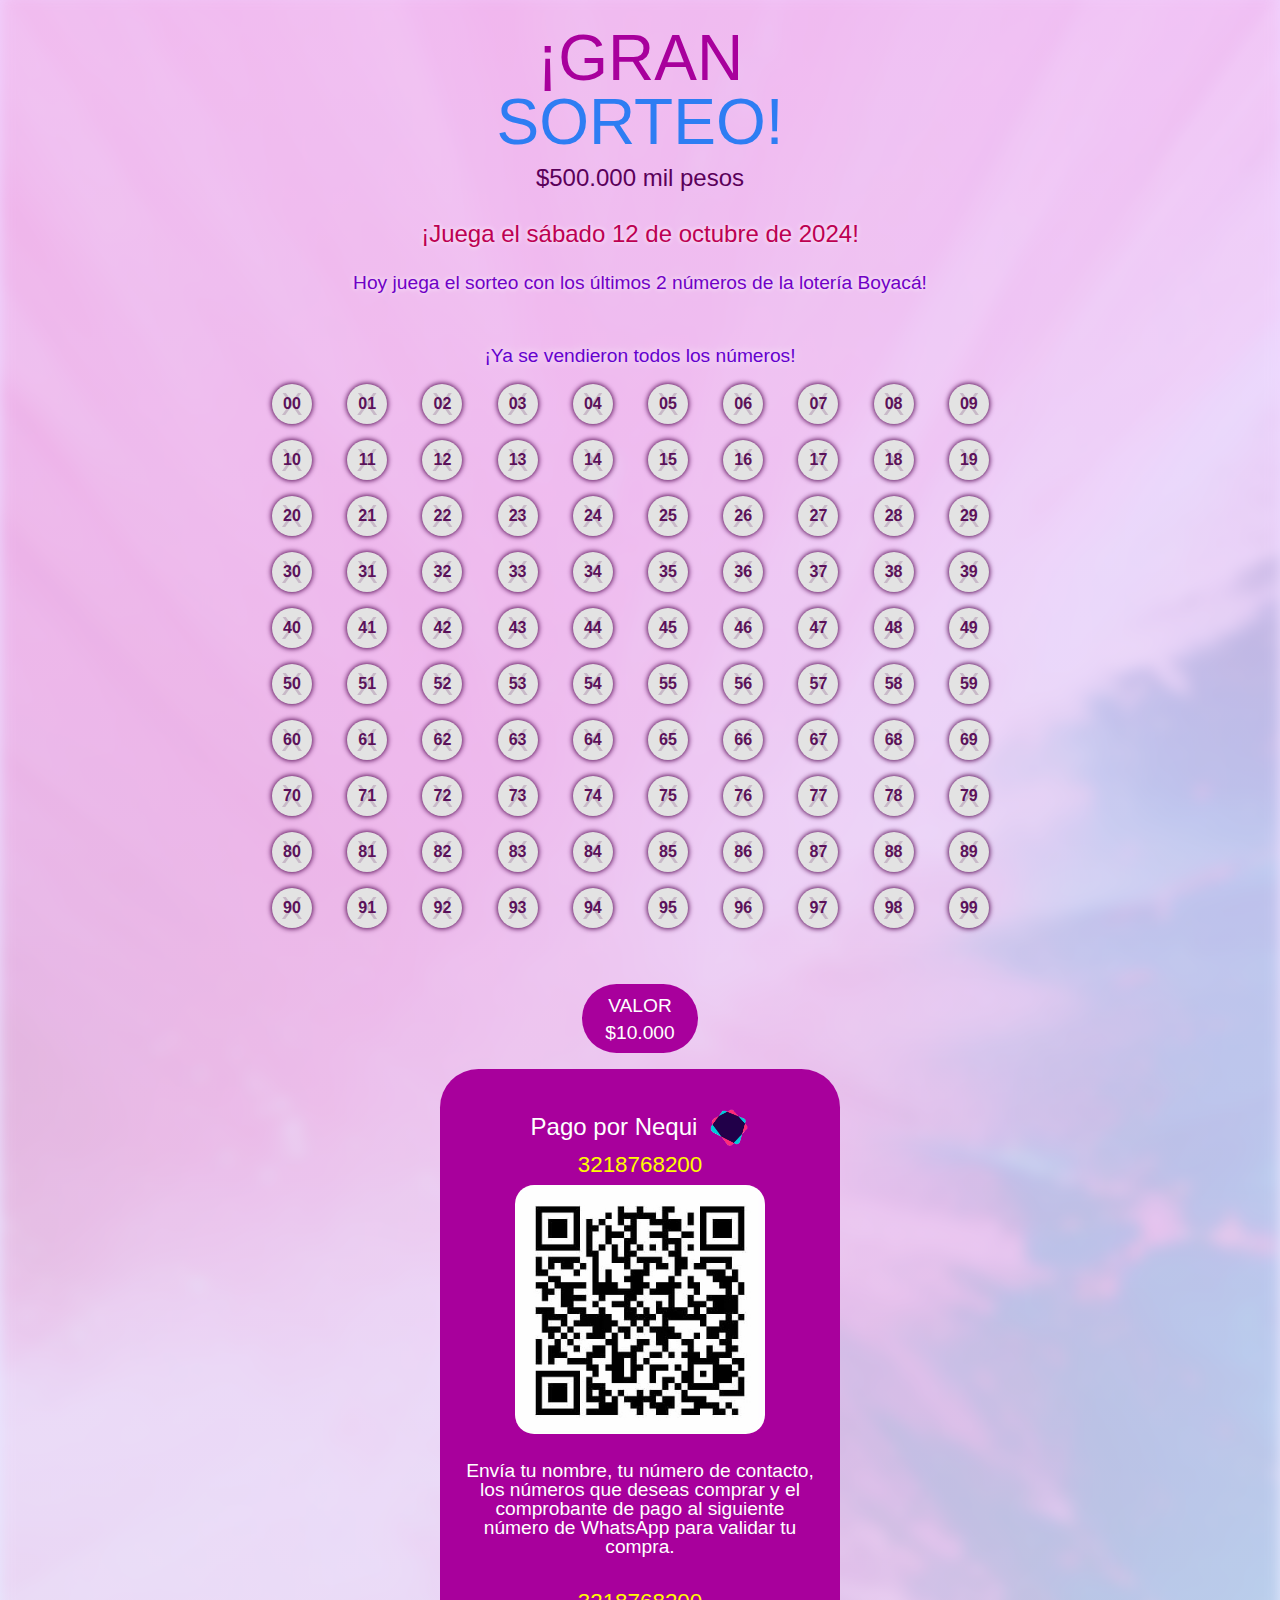
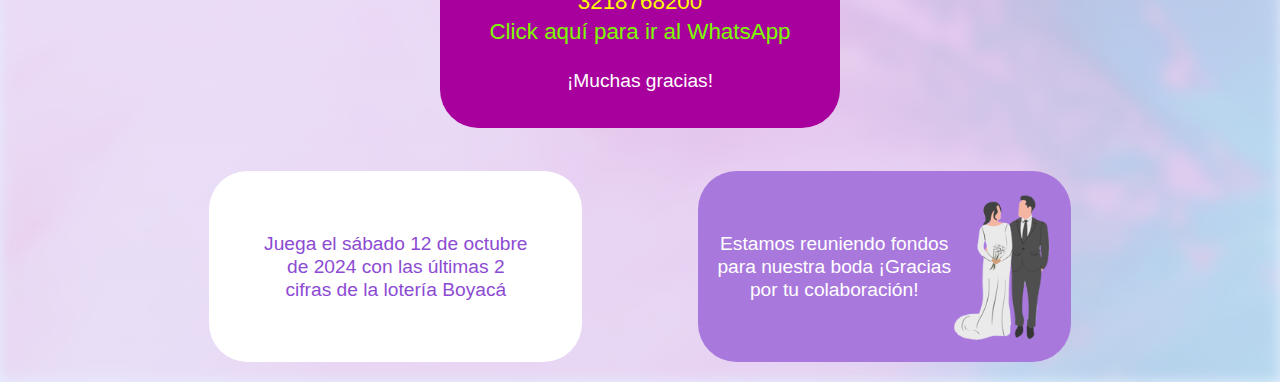
==== index.html @ ab6ca32f "Sorteo de bodas de katherine" ====
<!DOCTYPE html>
<html lang="es">
<head>
    <meta charset="UTF-8">
    <meta name="viewport" content="width=device-width, initial-scale=1.0">
    <link rel="stylesheet" href="base.css?v=24">
    <link rel="stylesheet" href="index.css?v=24">
    <link rel="shortcut icon" href="icono.ico?v=24" type="image/x-icon">
    <script defer src="index.js?v=24"></script>
    <title>Sorteo para nuestra boda</title>
</head>
<body>
    <div class="titulo">
        <h1><span class="t1">¡GRAN</span><span class="t2">SORTEO!</span></h1>
        <h2>$500.000 mil pesos</h2>    
    </div>
    <span class="anuncion-fecha">¡Juega el sábado 12 de octubre de 2024!</span>
    <span id="spanTemporizador"></span>
    <span id="numerosSobrantes">Escoge tu número!</span>
    <!-- <span class="aviso-toca">¡Toca los números para seleccionarlos!</span>
    <span class="aviso-numeros">🚫 Los números tachados ya están vendidos</span> -->
    <div id="tabla"></div>
    <div class="div-precio">
        <div class="div-valor">
            <span>VALOR</span>
            <span>$10.000</span>
        </div>
        <div class="metodo-pago">
            <span class="span-nequi">Pago por Nequi <img class="logo-nequi" src="logo_nequi.png?v=24" alt=""></span>
            <span class="numero-celular">3218768200</span>
            <img class="qr" src="qr_nequi.jpg?v=24" alt="">
            <span class="informacion">Envía tu nombre, tu número de contacto, los números que deseas comprar y el comprobante de pago al siguiente número de WhatsApp para validar tu compra.</span>
            <span class="informacion"></span>
            <span class="numero-celular">3218768200</span>
            <a class="enlace" href="https://wa.me/573218768200" target="_blank">Click aquí para ir al WhatsApp</a>
            <span class="informacion">¡Muchas gracias!</span>
        </div>
    </div>
    <div class="div-contenedor-detalles">
        <div class="div-detalles">
            <span>Juega el sábado 12 de octubre de 2024 con las últimas 2 cifras de la lotería Boyacá</span>
            <div class="div-imagen">
                <h3>Estamos reuniendo fondos para nuestra boda ¡Gracias por tu colaboración!</h3>
                <img src="casados.png?v=24" alt="">
            </div>
        </div>
    </div>
    <div id="contenedorMensaje">
        <span class="titulo-mensaje">Has elegido los siguientes números</span>
        <span class="aviso-mensaje">🚫 Para quitar un número solo debes seleccionarlo de nuevo en la tabla</span>
        <div id="contenedorNumerosAviso"></div>
        <a id="enlaceComprar" target="_blank">Comprar</a>
    </div>
</body>
</html>
---- base.css ----
html, body, div, span, applet, object, iframe,
h1, h2, h3, h4, h5, h6, p, blockquote, pre,
a, abbr, acronym, address, big, cite, code,
del, dfn, em, img, ins, kbd, q, s, samp,
small, strike, strong, sub, sup, tt, var,
b, u, i, center,
dl, dt, dd, ol, ul, li,
fieldset, form, label, legend,
table, caption, tbody, tfoot, thead, tr, th, td,
article, aside, canvas, details, embed, 
figure, figcaption, footer, header, hgroup, 
menu, nav, output, ruby, section, summary,
time, mark, audio, video {
	border: 0;
	font-size: 100%;
	font: inherit;
	vertical-align: baseline;
}
article, aside, details, figcaption, figure, 
footer, header, hgroup, menu, nav, section {
	display: block;
}
body {
	line-height: 1;
}
ol, ul {
	list-style: none;
}
blockquote, q {
	quotes: none;
}
blockquote:before, blockquote:after,
q:before, q:after {
	content: '';
	content: none;
}
table {
	border-collapse: collapse;
	border-spacing: 0;
}

/* PROPIAS */
*, *::before, *::after {
	box-sizing: border-box;
	margin: 0;
	padding: 0;
}

img,
input,
textarea,
select,
button {
	width: 100%;
}

a {
	text-decoration: none;
}

a,span {
	display: block;
}

body {
    position: relative;
    min-height: 100dvh;
    background: linear-gradient(180deg, rgba(227,167,255,.5) -0%, rgba(228,240,255,1) 100%);
    font-family:'Franklin Gothic Medium', 'Arial Narrow', Arial, sans-serif;
    width: 100%;
    overflow-x: hidden;
}
body::before {
    content: '';
    position: absolute;
    top:-2em;
    left: 0;
    width: 100%;
    height: calc(100% + 2em);
    background-image: url('fondo.webp?v=24');
    background-position: center;
    background-repeat: no-repeat;
    background-size: cover;
    z-index: -1;
    filter: blur(7px);
    opacity: 0.2;
}
---- index.css ----
.titulo {
    animation: titulo 1s linear infinite alternate;
}
@keyframes titulo {
    from {
        scale: 1;
    }
    to {
        scale: .95;
    }
}

h1,h2 {
    width: 100%;
    text-align: center;
}
h1 {
    margin-top: .4em;
    font-size: 4rem;
}
h1 .t1 {
    color: #a8009c;
}
h1 .t2 {
    color: #2e7df3;
}
h2 {
    font-size: 1.5rem;
    padding-block: .5em 1em;
    color: #5b005a;
    margin-bottom: .5rem;
}

.anuncion-fecha {
    text-align: center;
    color: #bd0052;
    font-size: 1.5rem;
    text-shadow: 0px 0px 5px white;
    margin-bottom: .5em;
    padding-inline: 1em;
}

#spanTemporizador {
    display: flex;
    justify-content: center;
    align-items: center;
    width: fit-content;
    height: 50px;
    text-align: center;
    overflow: hidden;
    margin: 0 auto;
    color: #7000c6;
    text-shadow: 0px 0px 5px white;
    font-size: 1.2rem;
    line-height: 1.2em;
    padding-inline: 1em;
}

#numerosSobrantes {
    text-align: center;
    padding: 2em 2em 1em 2em;
    font-size: 1.2rem;
    color: #6400ce;
    text-shadow: 0px 0px 10px white;
}

.aviso-toca {
    text-align: center;
    padding: .5em 1em .7em 1em;
    color: #70006e;
    font-size: 1.3rem;
}

.aviso-numeros {
    font-size: .9rem;
    text-align: center;
    padding: 0em 2em 2em 2em;
    opacity: .6;
}

#tabla {
    display: grid;
    grid-template-columns: repeat(5, 1fr);
    width: 100%;
    max-width: 400px;
    gap: 1em;
    margin: 0 auto;
    padding: 0em 2em 2em 2em;
}

#tabla span {
    position: relative;
    display: flex;
    justify-content: center;
    align-items: center;
    color: #5b125a;
    font-weight: bold;
    width: 40px;
    aspect-ratio: 1/1;
    border-radius: 50%;
    overflow: hidden;
    background-color: rgb(227, 227, 227);
    box-shadow: 0px 0px 5px 1px #5b125a;
    font-size: 1rem;
}

#tabla span.sin-vender {
    background-color: white;
    box-shadow: 0px 0px 10px 1px rgb(0, 255, 213);
    font-size: 1.2rem;
    animation: numeros 1s linear infinite alternate;
    cursor: pointer;
}
@keyframes numeros {
    from {
        box-shadow: 0px 0px 0px 1px rgb(0, 255, 213);
    }
    to {
        box-shadow: 0px 0px 30px 1px rgb(0, 255, 213);
    }
}
#tabla span:not(.sin-vender):after {
    content: 'X';
    position: absolute;
    display: flex;
    justify-content: center;
    align-items: center;
    font-weight: normal;
    top: 0;
    left: 0;
    width: 100%;
    height: 100%;
    font-size: 2em;
    opacity: 0.2;
    color: #5b125a;
}

.div-precio {
    display: flex;
    flex-direction: column;
    justify-content: center;
    align-items: center;
    gap: 1em;
    margin: 1.5em auto;
}
.div-precio .div-valor,
.div-precio .metodo-pago {
    display: flex;
    flex-direction: column;
    justify-content: center;
    align-items: center;
    gap: .4em;
    background-color: #a8009c;
    border-radius: 2em;
    font-size: 1.2rem;
    padding: .6em 1.2em;
    color: white;
    max-width: fit-content;
}

.div-precio .div-valor {
    animation: div-valor 1.5s linear infinite alternate;
}
@keyframes div-valor {
    from {
        scale: 1;
    }
    to {
        scale: 1.1;
    }
}
.div-precio .metodo-pago {
    padding-block: 2em;
    max-width: 400px;
}
.div-precio .metodo-pago .span-nequi {
    display: flex;
    justify-content: center;
    align-items: center;
    gap: .5em;
    font-size: 1.5rem;
}
.div-precio .metodo-pago .span-nequi .logo-nequi {
 width: 40px;
}
.div-precio .metodo-pago .qr {
    width: 100%;
    max-width: 250px;
    border-radius: 1em;
}

.div-precio .metodo-pago .informacion {
    margin-top: 1em;
    text-align: center;
}
.div-precio .metodo-pago .numero-celular {
    color: #fffc00;
    font-size: 1.4rem;
}
.div-precio .metodo-pago .enlace {
    cursor: pointer;
    font-size: 1.4rem;
    text-align: center;
    color: lawngreen;
}

.div-contenedor-detalles {
    display: flex;
    justify-content: center;
    align-items: center;
    width: 100%;
}

.div-detalles {
    display: grid;
    grid-template-columns: repeat(1, 1fr);
    max-width: 900px;
    padding: 1em;
    gap: 1em;
    line-height: 1.2em;
    font-size: 1.2rem;
    color: #8d4bd3;
    text-wrap: balance;
}

.div-detalles span {
    display: flex;
    justify-content: center;
    align-items: center;
    text-align: center;
    background-color: white;
    border-radius: 2em;
    padding: 1em;
}

.div-detalles .div-imagen {
    display: flex;
    justify-content: center;
    align-items: center;
    margin: 0 auto;
    background-color: #a978dd;
    color: white;
    border-radius: 2em;
    padding: 1em;
}
.div-detalles .div-imagen h3 {
    text-align: center;
}
.div-detalles .div-imagen img {
    width: 100px;
}

#contenedorMensaje {
    position: sticky;
    display: none;
    bottom: 0;
    left: 0;
    width: 100%;
    background-color: rgb(239, 232, 255);
    z-index: 1000;
    padding: 1em;
    flex-direction: column;
    justify-content: center;
    align-items: center;
    gap: .8em;
}
#contenedorMensaje.on {
    display: flex;
}
#contenedorMensaje * {
    width: fit-content;
    text-align: center;
}
#contenedorMensaje .titulo-mensaje {
    font-size: 1.1rem;
    text-align: center;
    color: #8d4bd3;
}

#contenedorMensaje .aviso-mensaje {
    display: flex;
    justify-content: center;
    align-items: center;
    font-size: .9rem;
    opacity: .6;
}

#contenedorMensaje  #contenedorNumerosAviso {
    display: flex;
    flex-wrap: wrap;
    justify-content: center;
    align-items: center;
    gap: .7em;  
}

#contenedorMensaje  #contenedorNumerosAviso .numero-aviso {
    display: flex;
    justify-content: center;
    align-items: center;
    padding: .5em;
    background-color: white;
    box-shadow: 0px 0px 5px 1px #00ffd5;
    border-radius: 50%;
    width: max-content;
    aspect-ratio: 1/1;
    color: #5b125a;
}

#contenedorMensaje a {
    border: none;
    outline: none;
    background-color: #8b0089;
    color: white;
    border-radius: 2em;
    padding: .5em 1em;
    text-decoration: none;
}

@media (min-width: 768px) {
    #tabla {
        grid-template-columns: repeat(10, 1fr);
        max-width: 800px;
    }

    .div-detalles {
        grid-template-columns: repeat(2, 1fr);
        gap: 6em;
    }
}
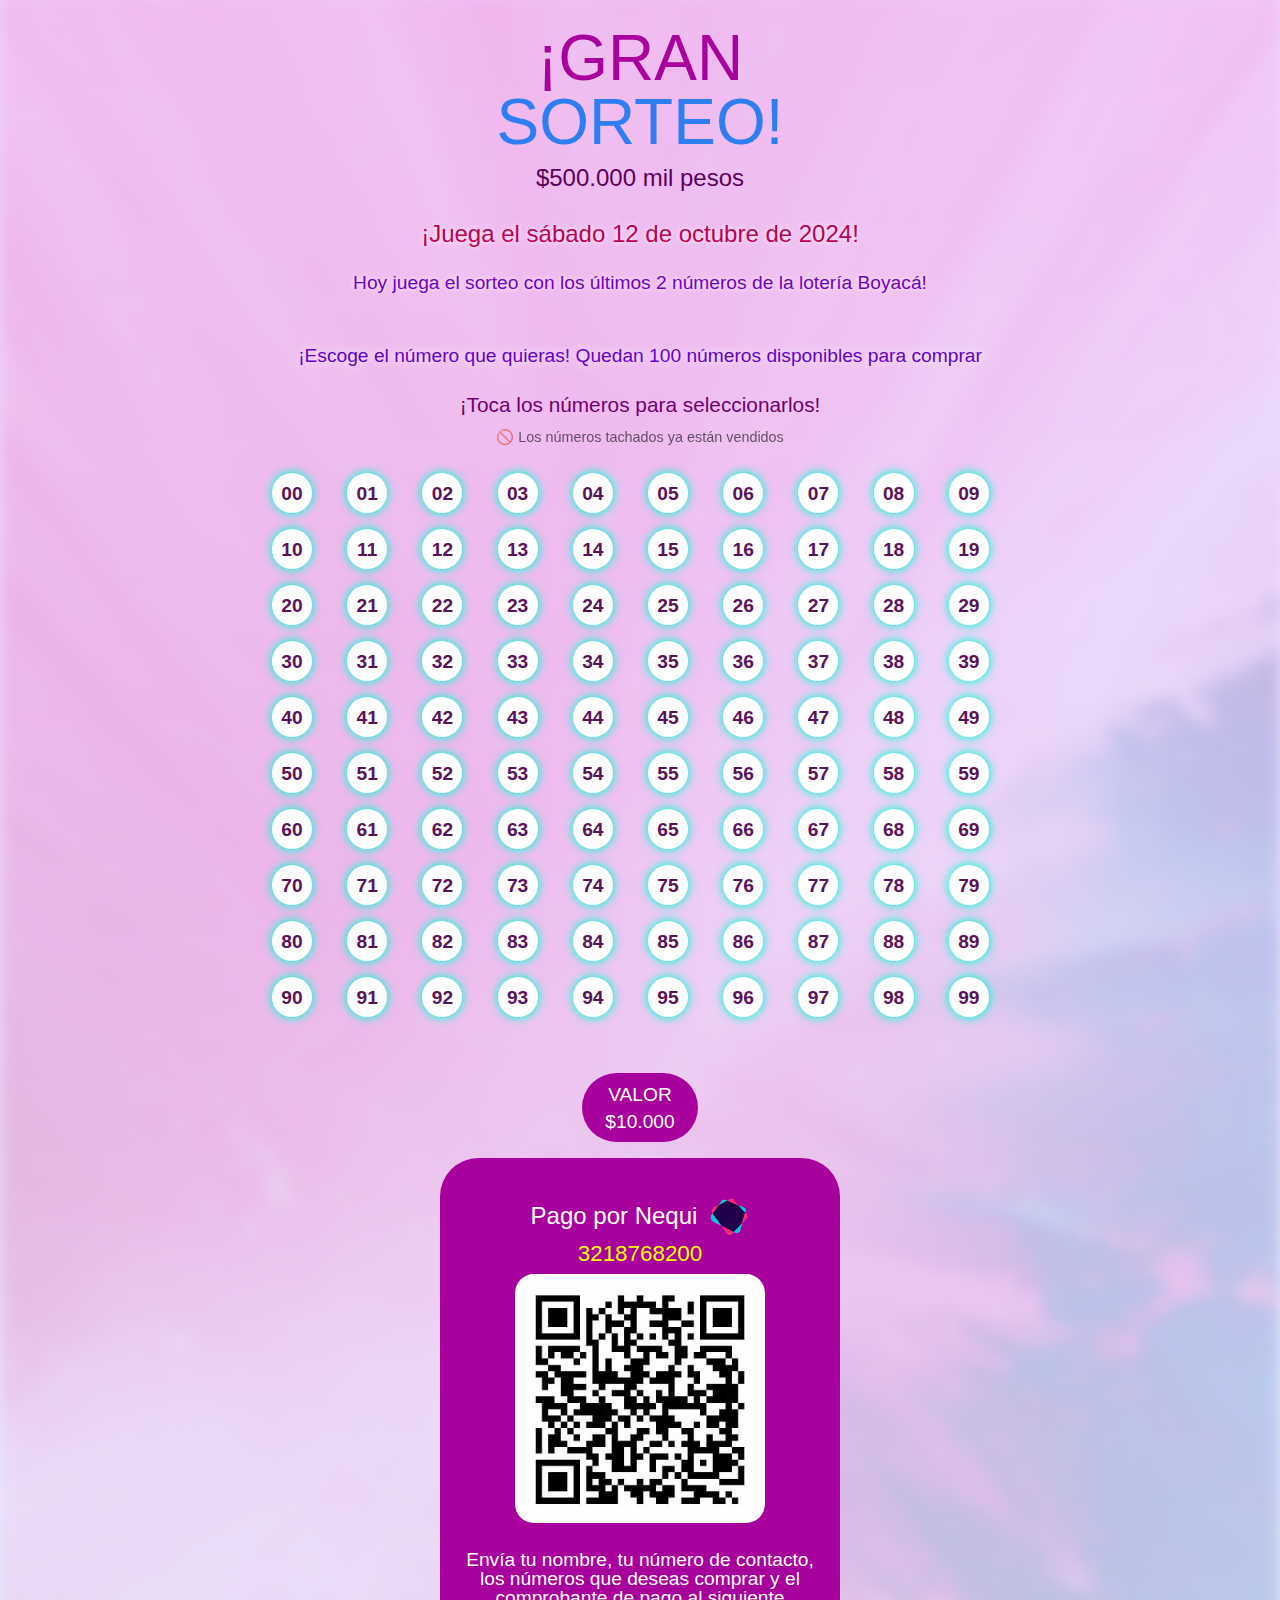
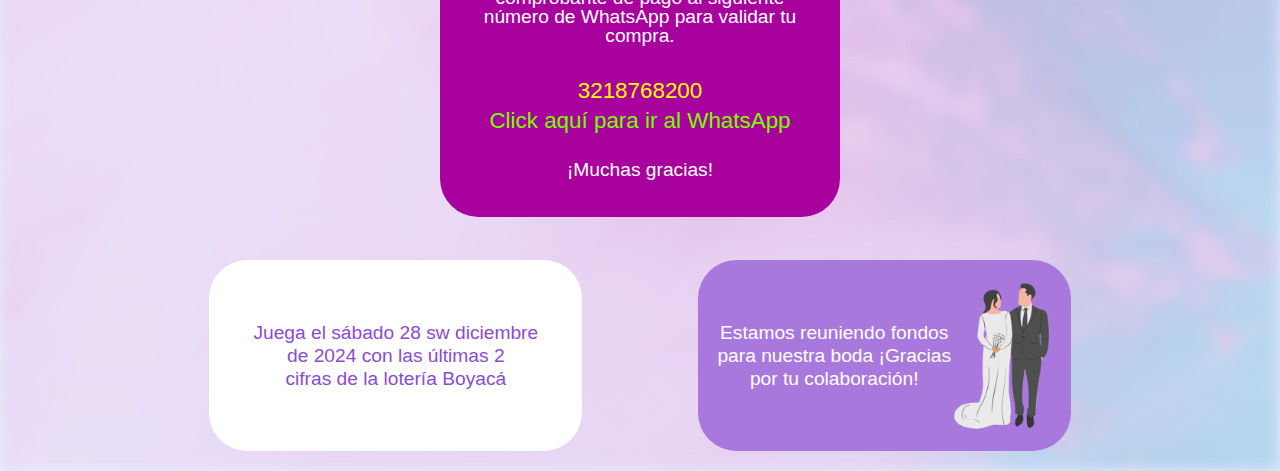
==== commit 68f84824: "Actualización números" ====
--- a/index.html
+++ b/index.html
@@ -3,10 +3,10 @@
 <head>
     <meta charset="UTF-8">
     <meta name="viewport" content="width=device-width, initial-scale=1.0">
-    <link rel="stylesheet" href="base.css?v=24">
-    <link rel="stylesheet" href="index.css?v=24">
-    <link rel="shortcut icon" href="icono.ico?v=24" type="image/x-icon">
-    <script defer src="index.js?v=24"></script>
+    <link rel="stylesheet" href="base.css?v=1">
+    <link rel="stylesheet" href="index.css?v=1">
+    <link rel="shortcut icon" href="icono.ico?v=1" type="image/x-icon">
+    <script defer src="index.js?v=1"></script>
     <title>Sorteo para nuestra boda</title>
 </head>
 <body>
@@ -17,8 +17,8 @@
     <span class="anuncion-fecha">¡Juega el sábado 12 de octubre de 2024!</span>
     <span id="spanTemporizador"></span>
     <span id="numerosSobrantes">Escoge tu número!</span>
-    <!-- <span class="aviso-toca">¡Toca los números para seleccionarlos!</span>
-    <span class="aviso-numeros">🚫 Los números tachados ya están vendidos</span> -->
+    <span class="aviso-toca">¡Toca los números para seleccionarlos!</span>
+    <span class="aviso-numeros">🚫 Los números tachados ya están vendidos</span>
     <div id="tabla"></div>
     <div class="div-precio">
         <div class="div-valor">
@@ -26,9 +26,9 @@
             <span>$10.000</span>
         </div>
         <div class="metodo-pago">
-            <span class="span-nequi">Pago por Nequi <img class="logo-nequi" src="logo_nequi.png?v=24" alt=""></span>
+            <span class="span-nequi">Pago por Nequi <img class="logo-nequi" src="logo_nequi.png?v=1" alt=""></span>
             <span class="numero-celular">3218768200</span>
-            <img class="qr" src="qr_nequi.jpg?v=24" alt="">
+            <img class="qr" src="qr_nequi.jpg?v=1" alt="">
             <span class="informacion">Envía tu nombre, tu número de contacto, los números que deseas comprar y el comprobante de pago al siguiente número de WhatsApp para validar tu compra.</span>
             <span class="informacion"></span>
             <span class="numero-celular">3218768200</span>
@@ -38,10 +38,10 @@
     </div>
     <div class="div-contenedor-detalles">
         <div class="div-detalles">
-            <span>Juega el sábado 12 de octubre de 2024 con las últimas 2 cifras de la lotería Boyacá</span>
+            <span>Juega el sábado 28 sw diciembre de 2024 con las últimas 2 cifras de la lotería Boyacá</span>
             <div class="div-imagen">
                 <h3>Estamos reuniendo fondos para nuestra boda ¡Gracias por tu colaboración!</h3>
-                <img src="casados.png?v=24" alt="">
+                <img src="casados.png?v=1" alt="">
             </div>
         </div>
     </div>
--- a/base.css
+++ b/base.css
@@ -77,7 +77,7 @@
     left: 0;
     width: 100%;
     height: calc(100% + 2em);
-    background-image: url('fondo.webp?v=24');
+    background-image: url('fondo.webp?v=1');
     background-position: center;
     background-repeat: no-repeat;
     background-size: cover;
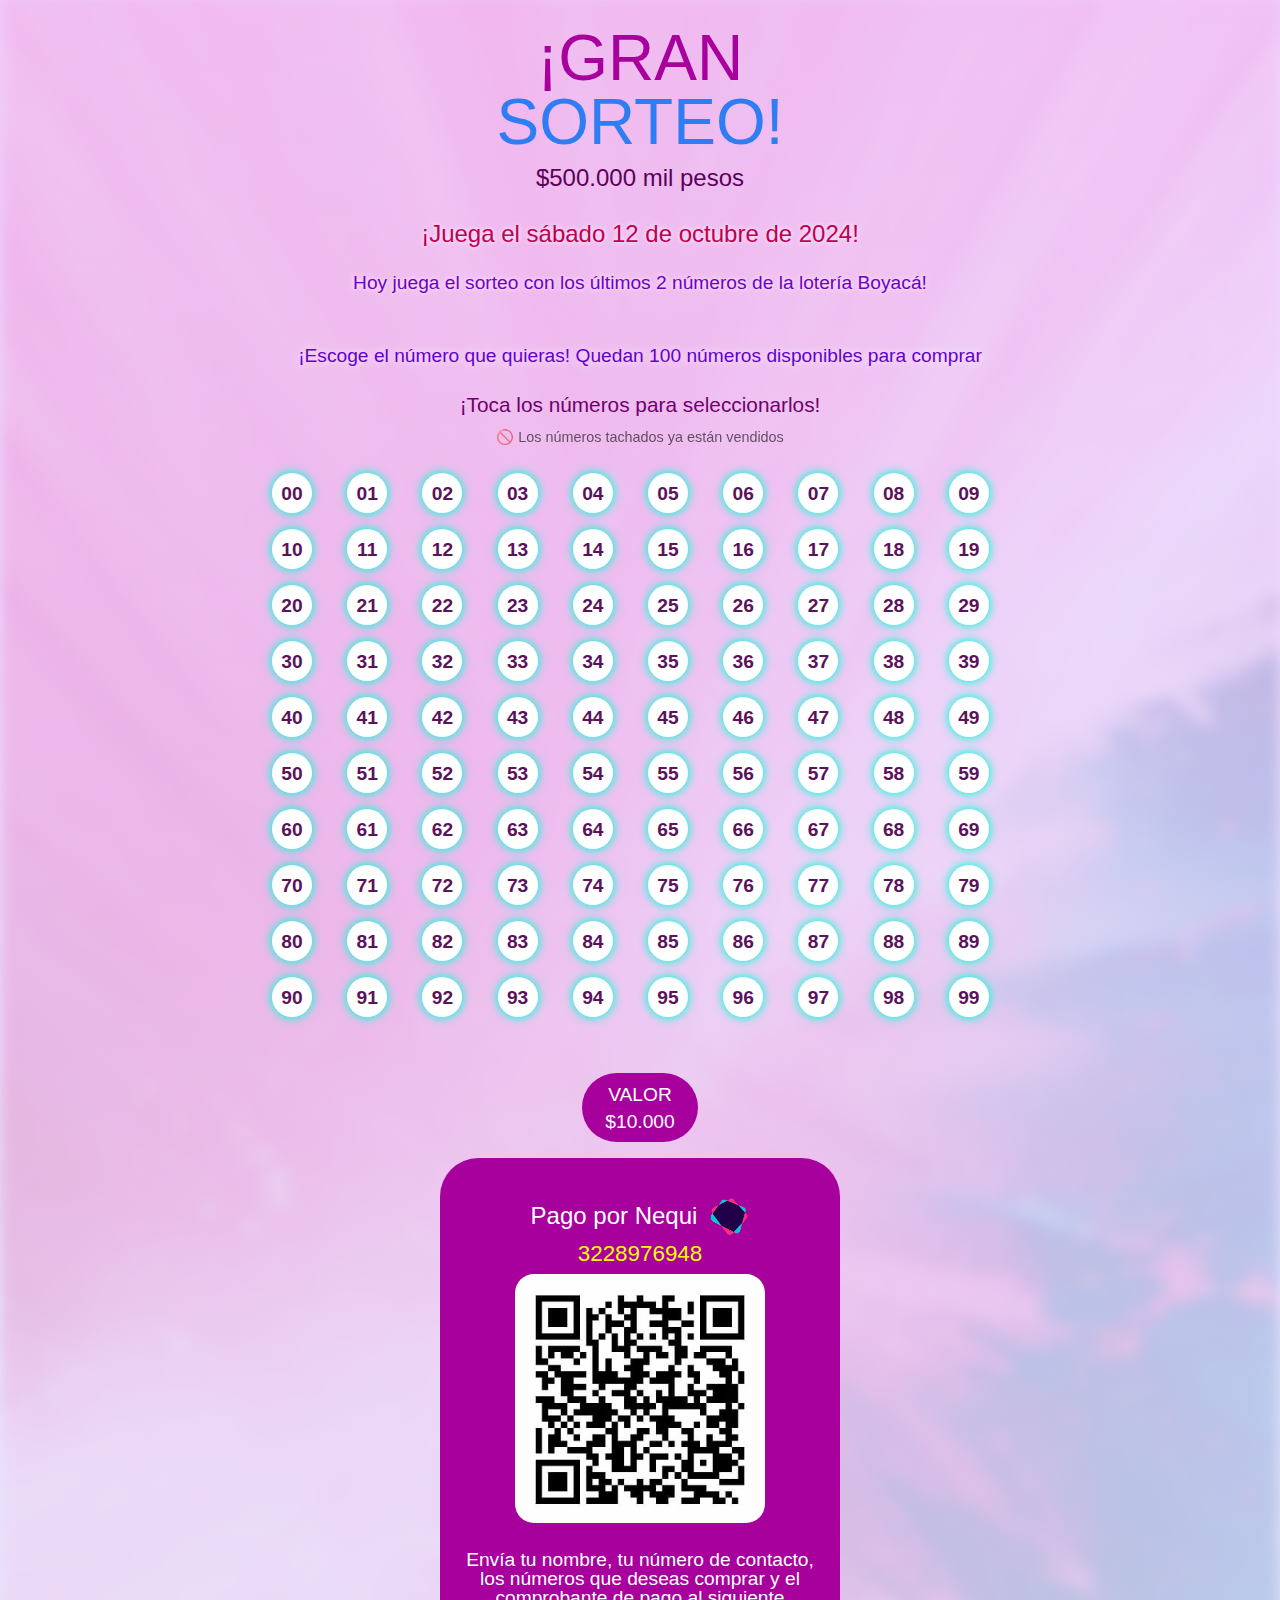
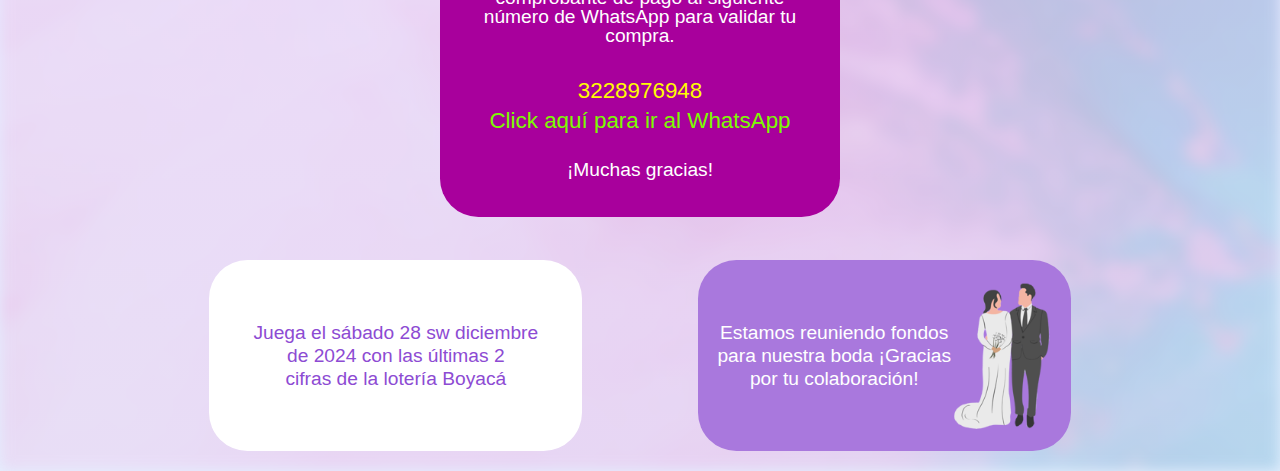
==== commit 590b4b8e: "Actualización números" ====
--- a/index.html
+++ b/index.html
@@ -27,12 +27,12 @@
         </div>
         <div class="metodo-pago">
             <span class="span-nequi">Pago por Nequi <img class="logo-nequi" src="logo_nequi.png?v=1" alt=""></span>
-            <span class="numero-celular">3218768200</span>
+            <span class="numero-celular">3228976948</span>
             <img class="qr" src="qr_nequi.jpg?v=1" alt="">
             <span class="informacion">Envía tu nombre, tu número de contacto, los números que deseas comprar y el comprobante de pago al siguiente número de WhatsApp para validar tu compra.</span>
             <span class="informacion"></span>
-            <span class="numero-celular">3218768200</span>
-            <a class="enlace" href="https://wa.me/573218768200" target="_blank">Click aquí para ir al WhatsApp</a>
+            <span class="numero-celular">3228976948</span>
+            <a class="enlace" href="https://wa.me/573228976948" target="_blank">Click aquí para ir al WhatsApp</a>
             <span class="informacion">¡Muchas gracias!</span>
         </div>
     </div>
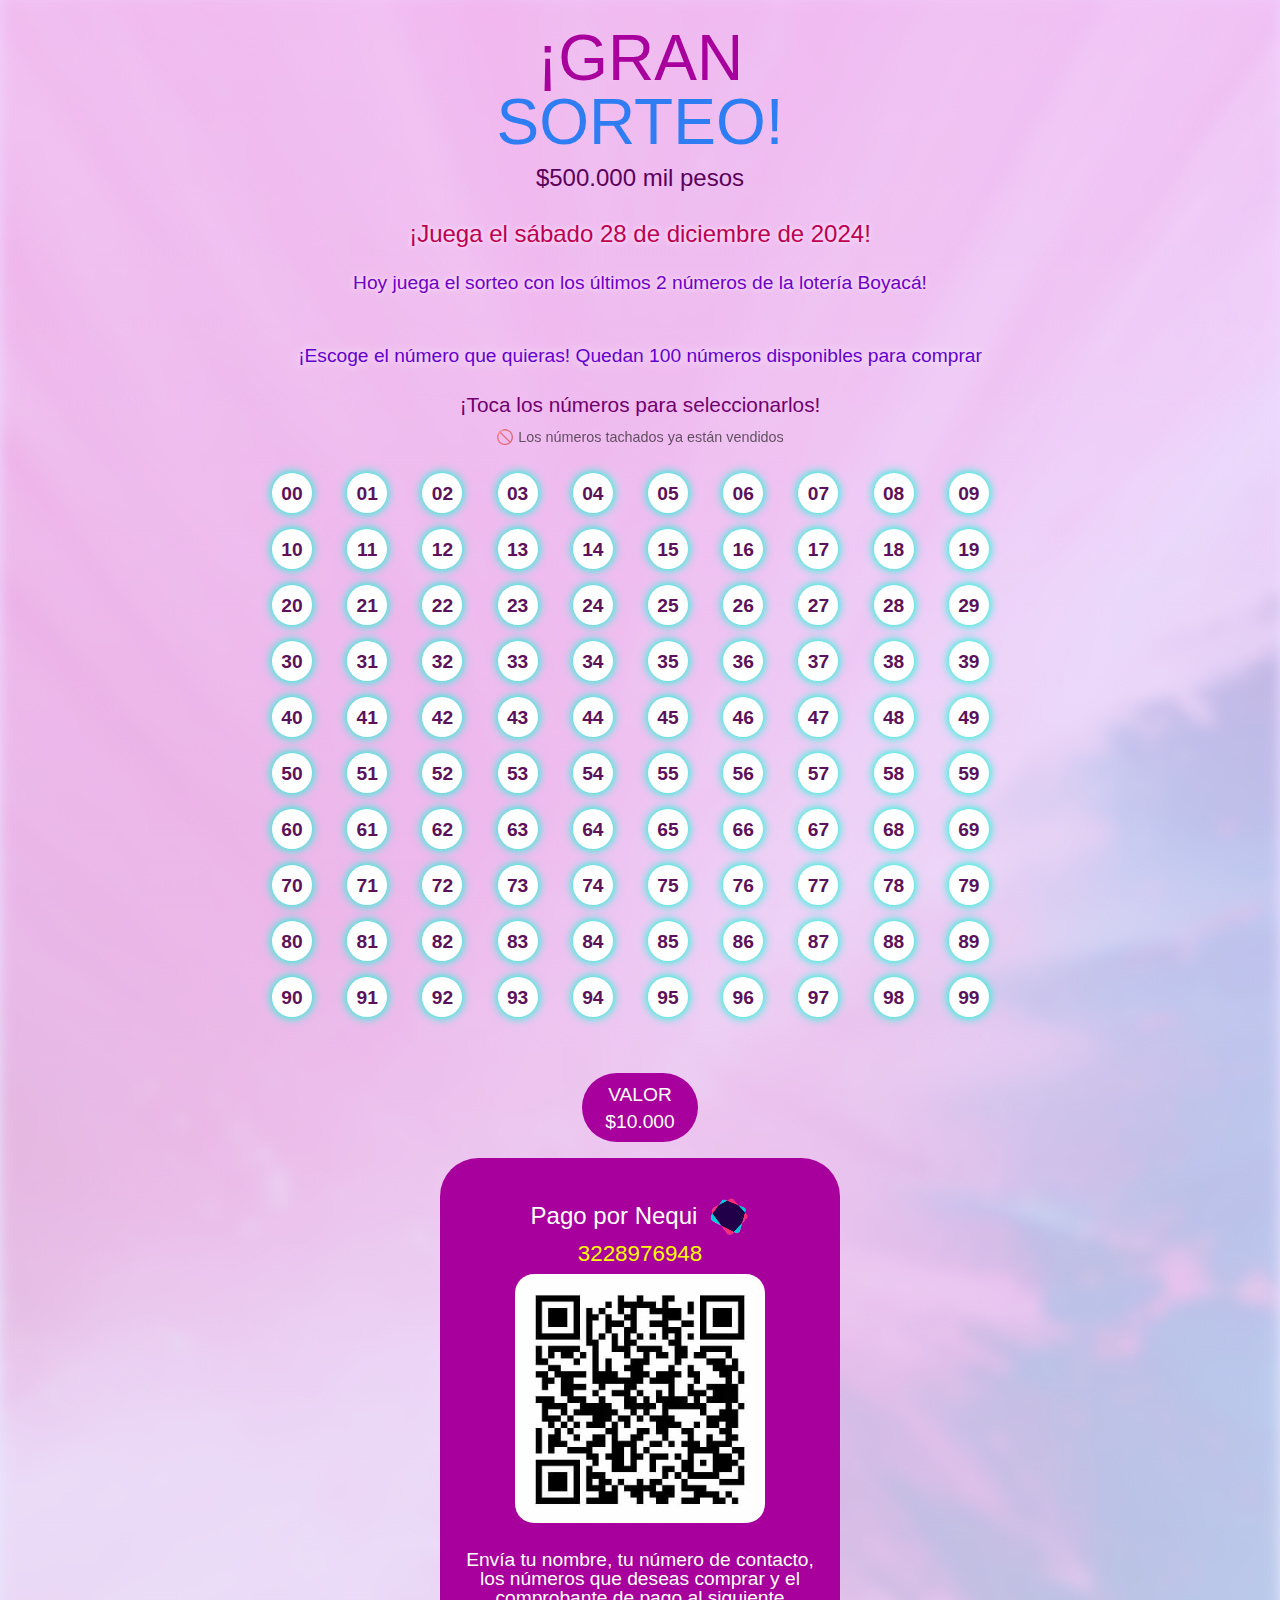
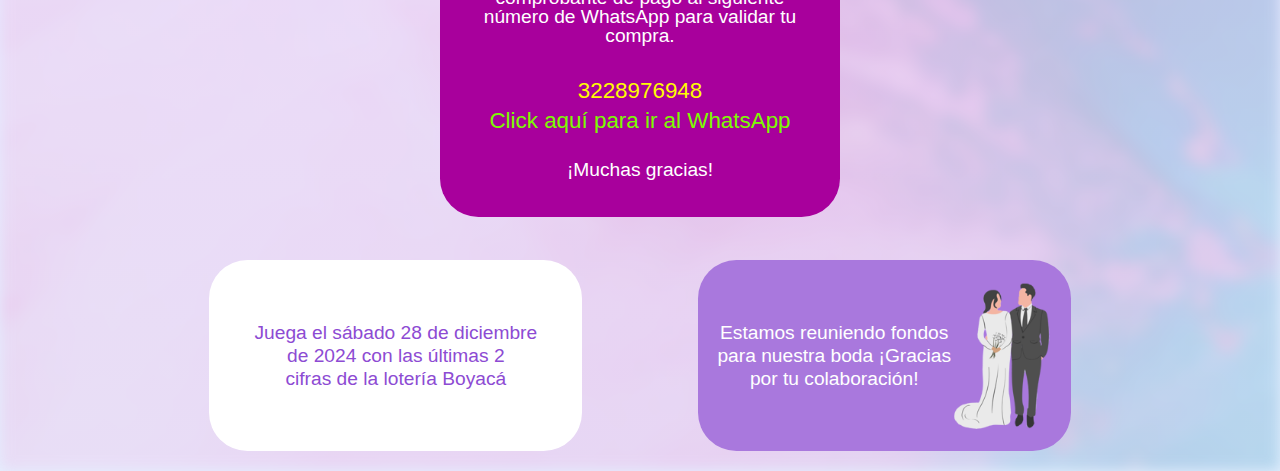
==== commit dd65c7c7: "Actualización números" ====
--- a/index.html
+++ b/index.html
@@ -14,7 +14,7 @@
         <h1><span class="t1">¡GRAN</span><span class="t2">SORTEO!</span></h1>
         <h2>$500.000 mil pesos</h2>    
     </div>
-    <span class="anuncion-fecha">¡Juega el sábado 12 de octubre de 2024!</span>
+    <span class="anuncion-fecha">¡Juega el sábado 28 de diciembre de 2024!</span>
     <span id="spanTemporizador"></span>
     <span id="numerosSobrantes">Escoge tu número!</span>
     <span class="aviso-toca">¡Toca los números para seleccionarlos!</span>
@@ -38,7 +38,7 @@
     </div>
     <div class="div-contenedor-detalles">
         <div class="div-detalles">
-            <span>Juega el sábado 28 sw diciembre de 2024 con las últimas 2 cifras de la lotería Boyacá</span>
+            <span>Juega el sábado 28 de diciembre de 2024 con las últimas 2 cifras de la lotería Boyacá</span>
             <div class="div-imagen">
                 <h3>Estamos reuniendo fondos para nuestra boda ¡Gracias por tu colaboración!</h3>
                 <img src="casados.png?v=1" alt="">
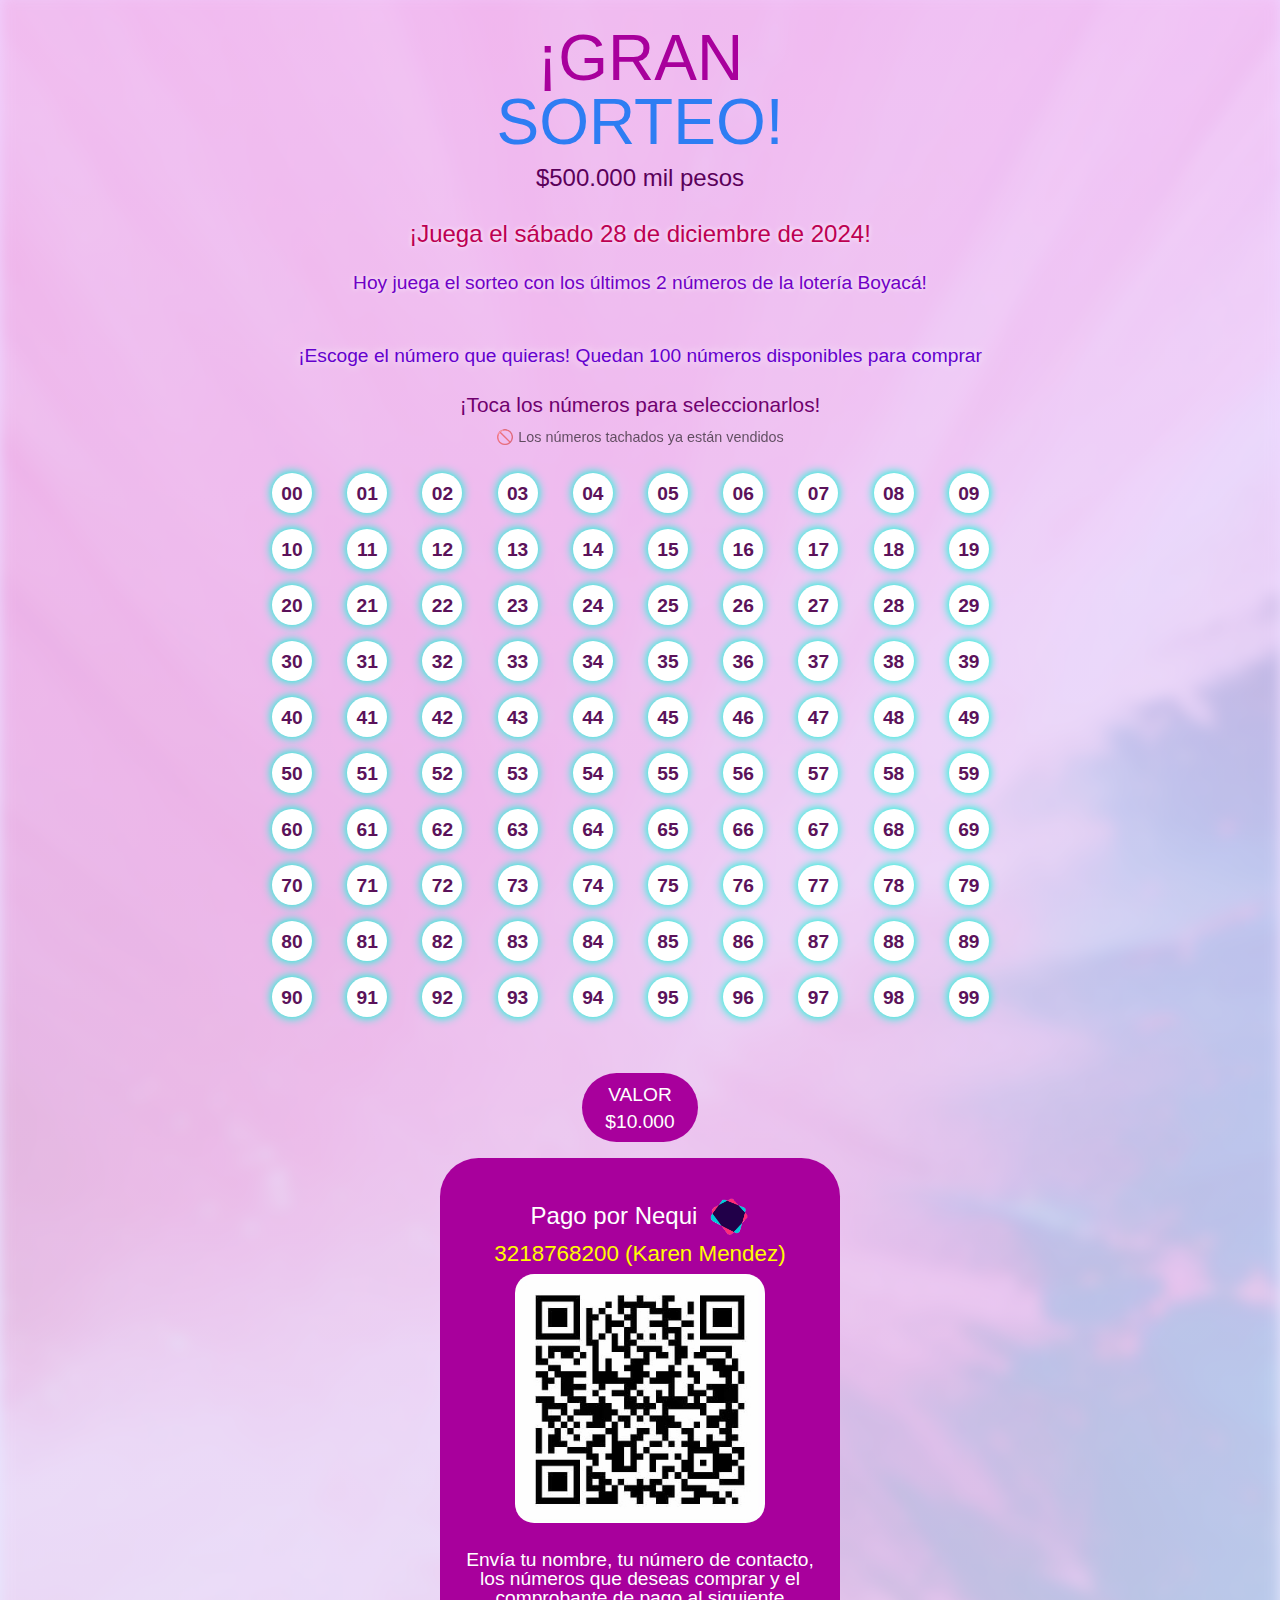
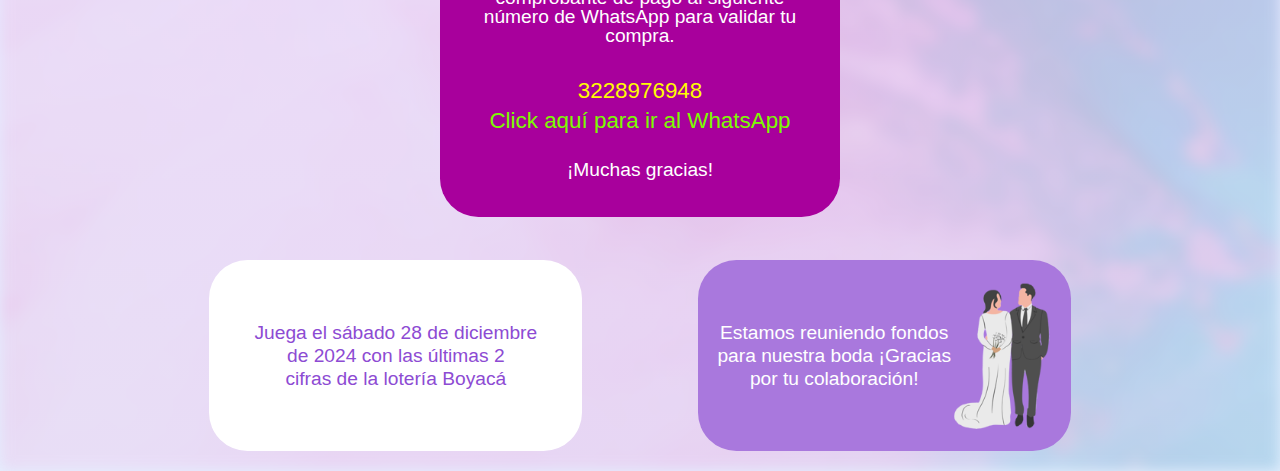
==== commit d44c31df: "Actualización números" ====
--- a/index.html
+++ b/index.html
@@ -27,7 +27,7 @@
         </div>
         <div class="metodo-pago">
             <span class="span-nequi">Pago por Nequi <img class="logo-nequi" src="logo_nequi.png?v=1" alt=""></span>
-            <span class="numero-celular">3228976948</span>
+            <span class="numero-celular">3218768200 (Karen Mendez)</span>
             <img class="qr" src="qr_nequi.jpg?v=1" alt="">
             <span class="informacion">Envía tu nombre, tu número de contacto, los números que deseas comprar y el comprobante de pago al siguiente número de WhatsApp para validar tu compra.</span>
             <span class="informacion"></span>
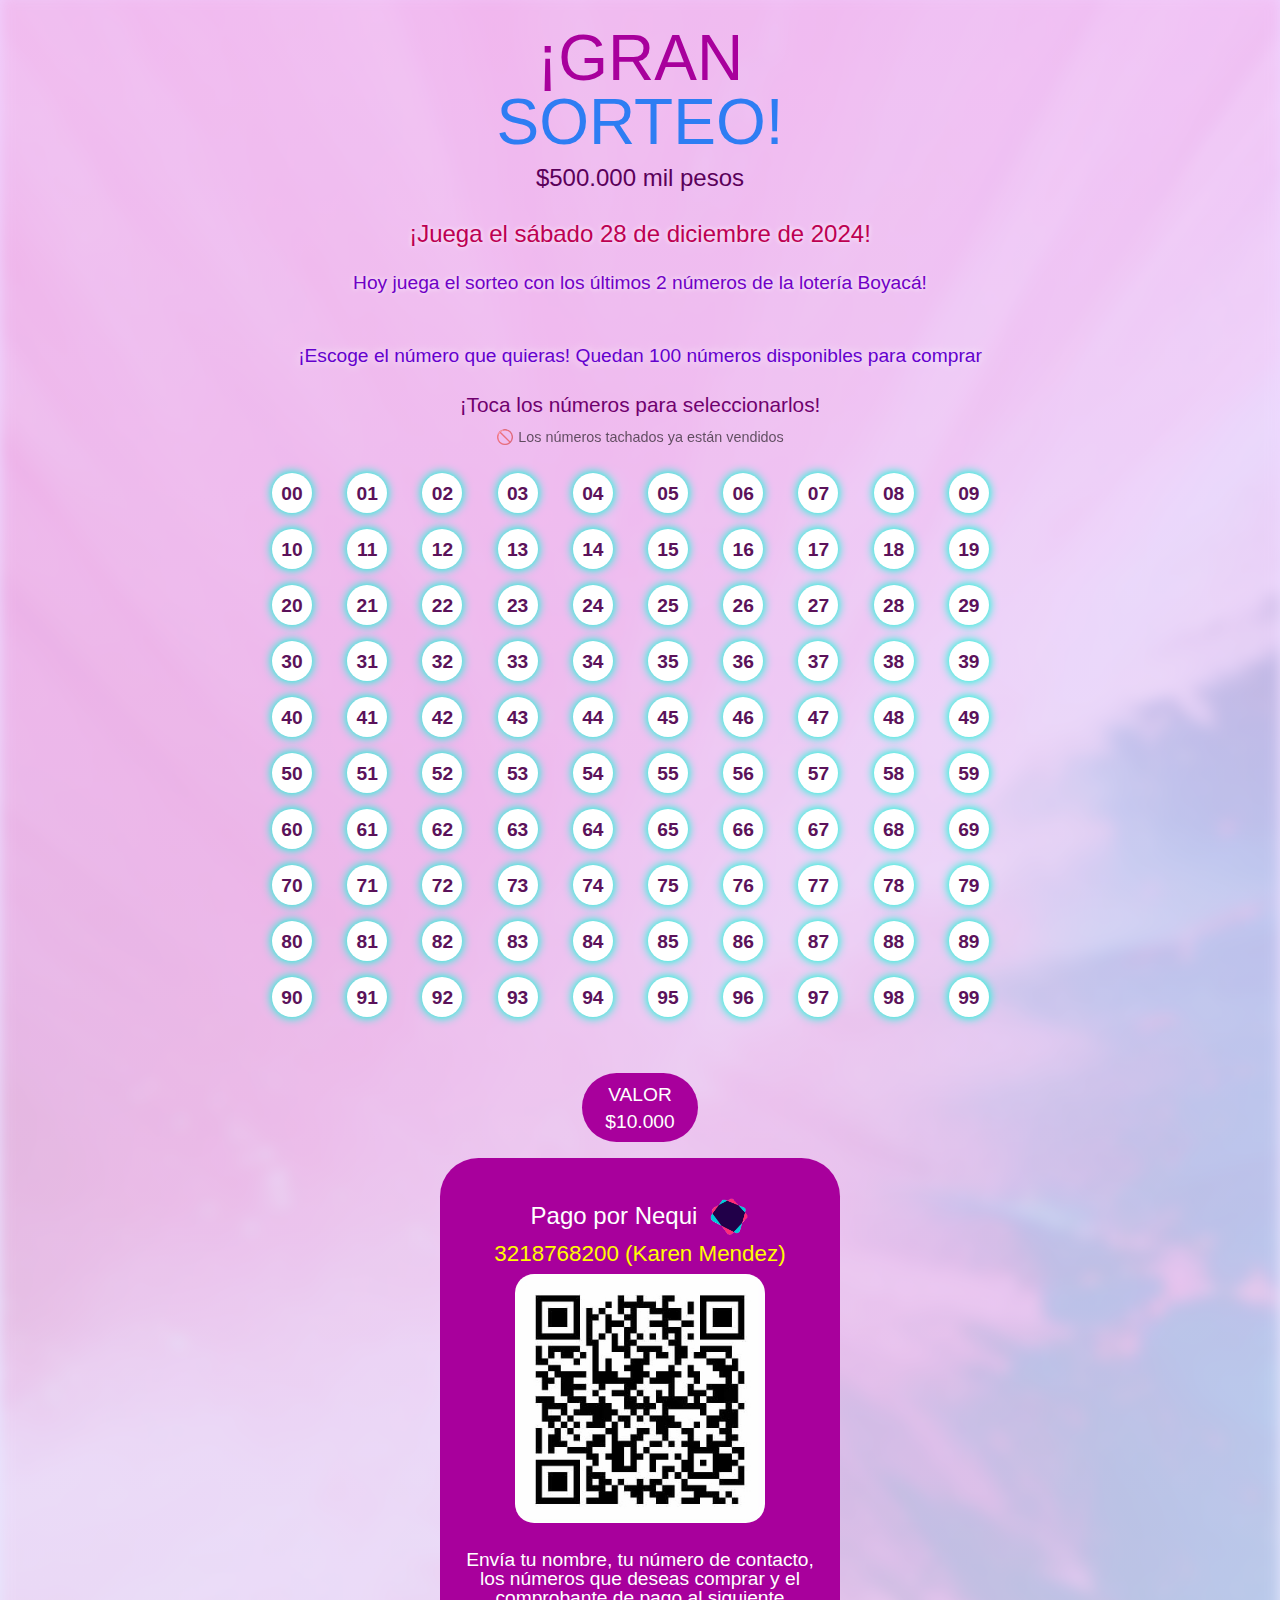
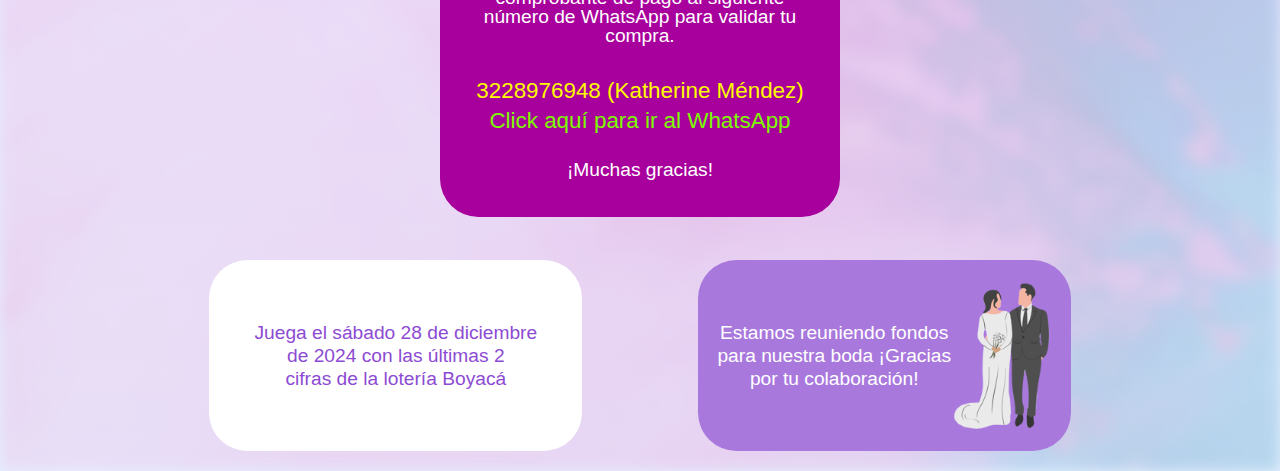
==== commit 537fa182: "Actualización números" ====
--- a/index.html
+++ b/index.html
@@ -31,7 +31,7 @@
             <img class="qr" src="qr_nequi.jpg?v=1" alt="">
             <span class="informacion">Envía tu nombre, tu número de contacto, los números que deseas comprar y el comprobante de pago al siguiente número de WhatsApp para validar tu compra.</span>
             <span class="informacion"></span>
-            <span class="numero-celular">3228976948</span>
+            <span class="numero-celular">3228976948 (Katherine Méndez)</span>
             <a class="enlace" href="https://wa.me/573228976948" target="_blank">Click aquí para ir al WhatsApp</a>
             <span class="informacion">¡Muchas gracias!</span>
         </div>
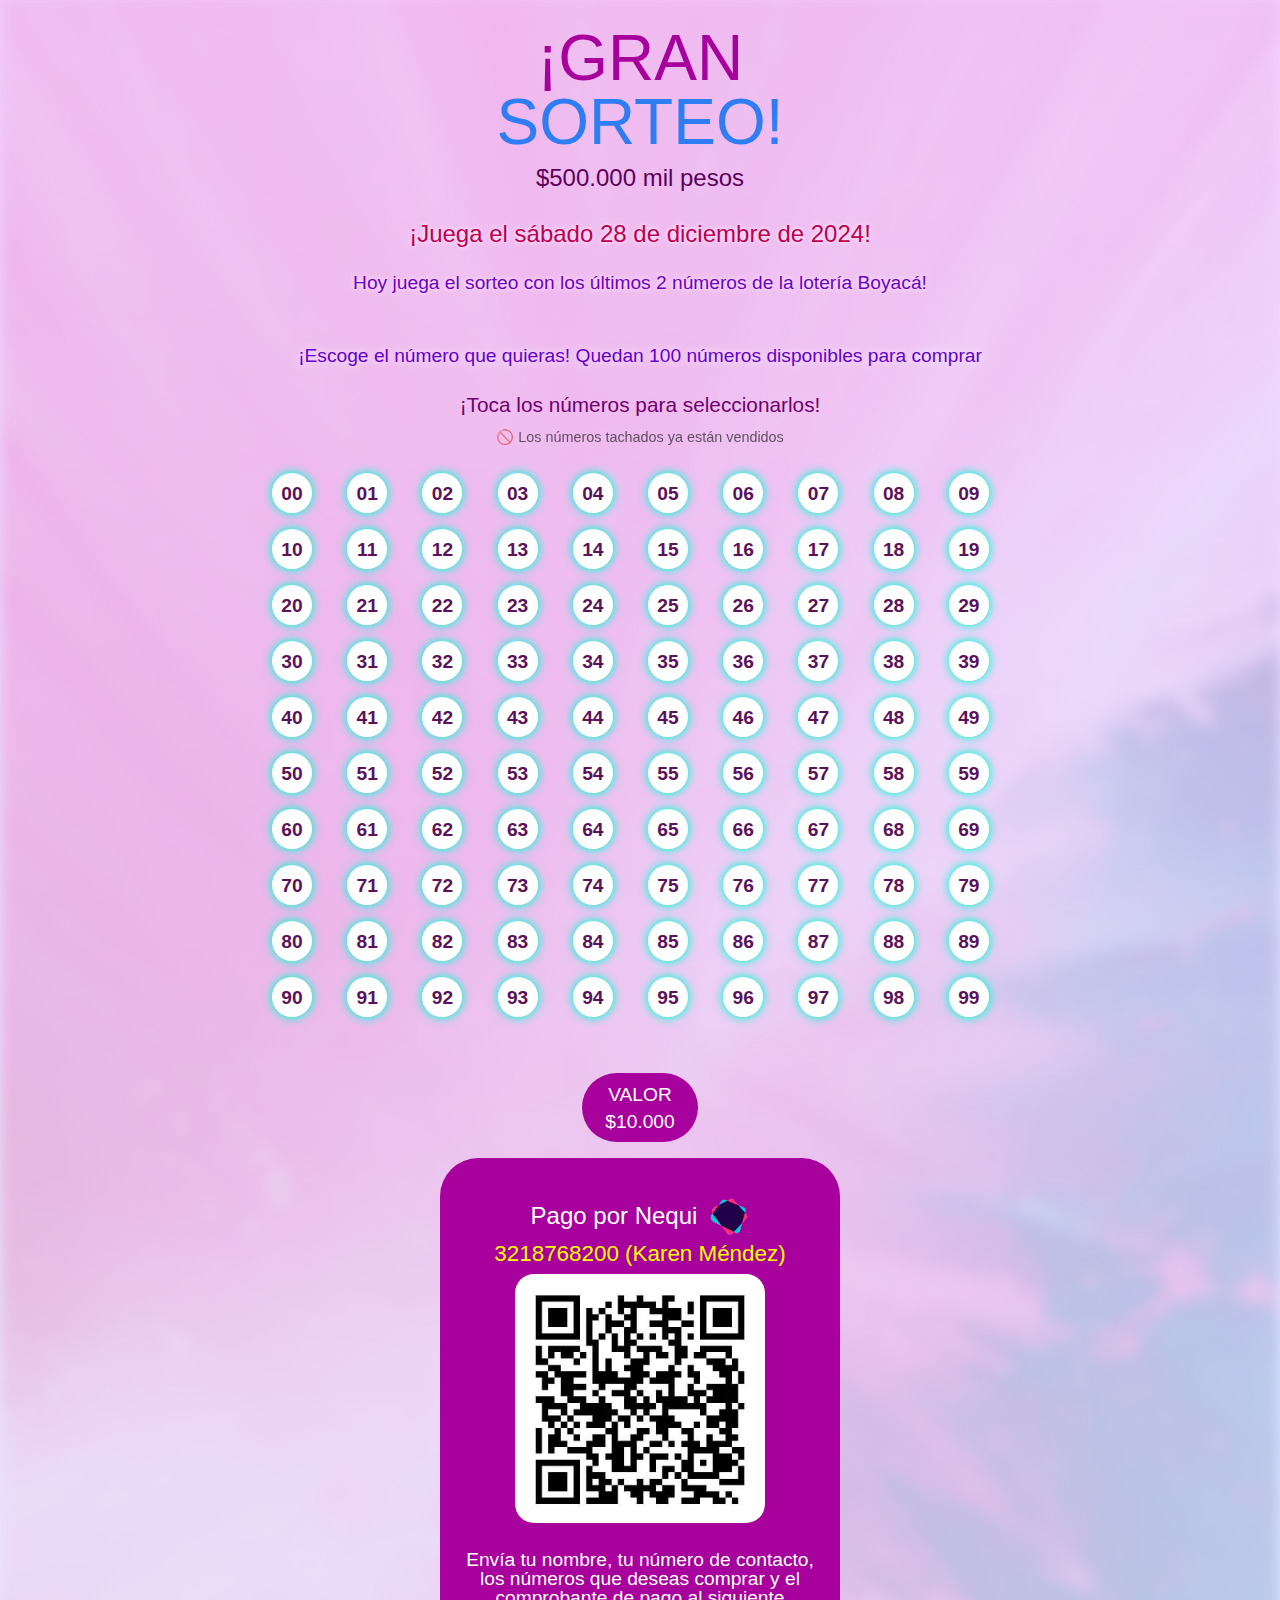
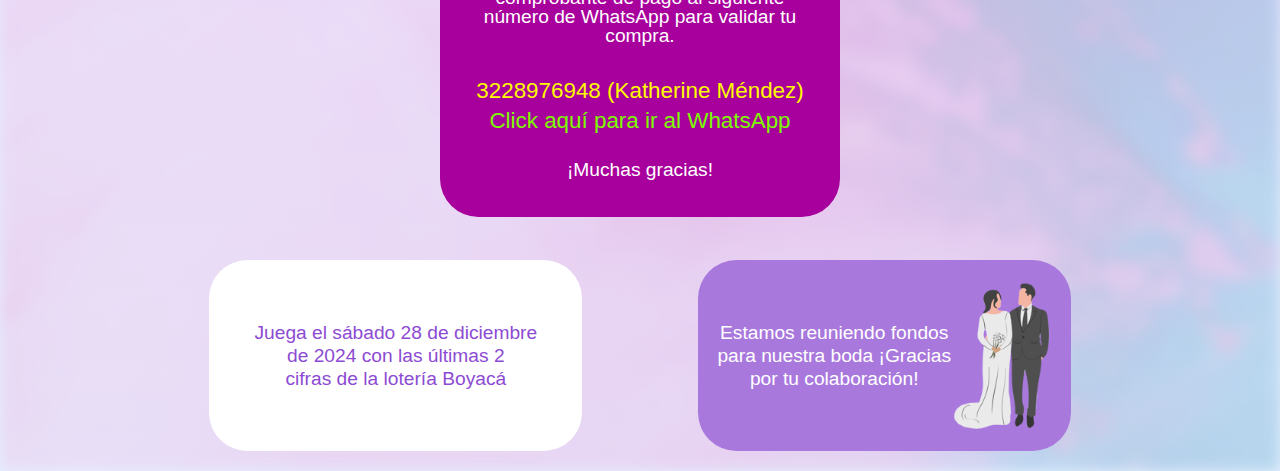
==== commit c3134fdf: "Actualización números" ====
--- a/index.html
+++ b/index.html
@@ -27,7 +27,7 @@
         </div>
         <div class="metodo-pago">
             <span class="span-nequi">Pago por Nequi <img class="logo-nequi" src="logo_nequi.png?v=1" alt=""></span>
-            <span class="numero-celular">3218768200 (Karen Mendez)</span>
+            <span class="numero-celular">3218768200 (Karen Méndez)</span>
             <img class="qr" src="qr_nequi.jpg?v=1" alt="">
             <span class="informacion">Envía tu nombre, tu número de contacto, los números que deseas comprar y el comprobante de pago al siguiente número de WhatsApp para validar tu compra.</span>
             <span class="informacion"></span>
